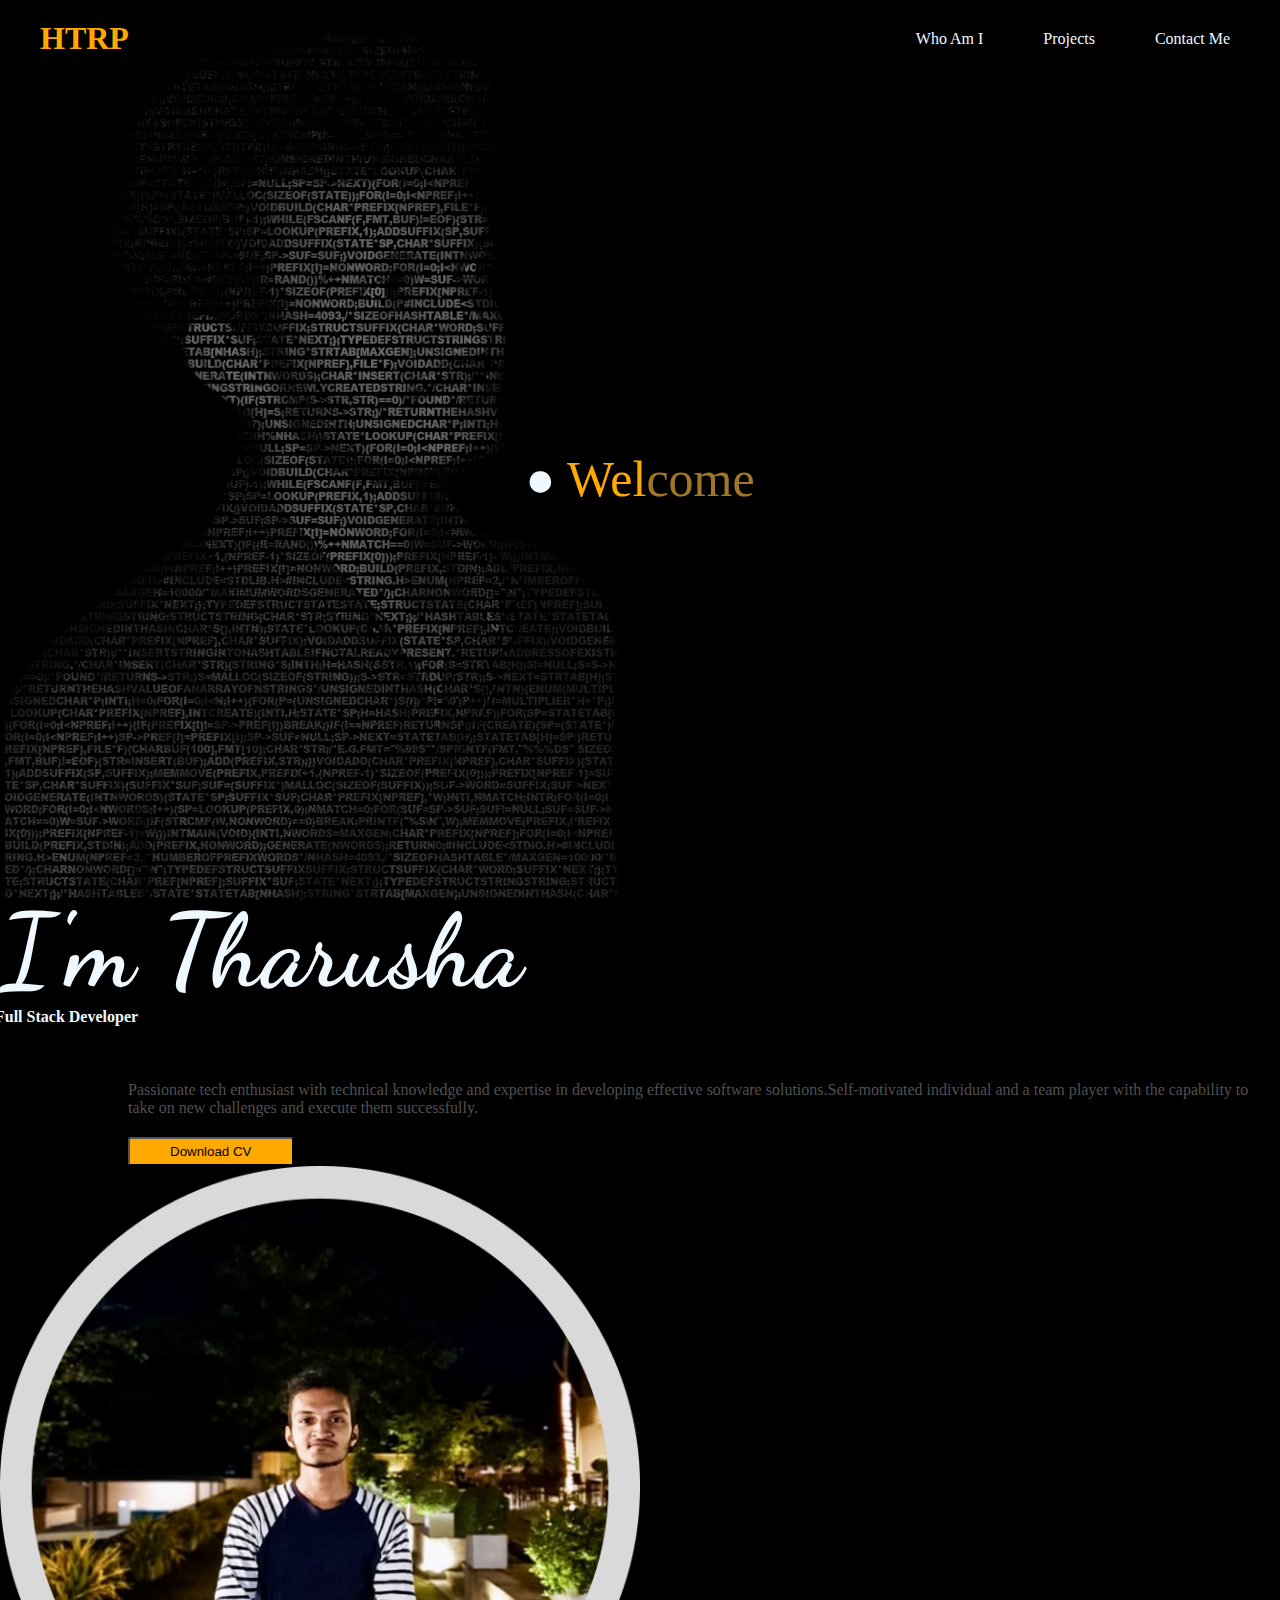
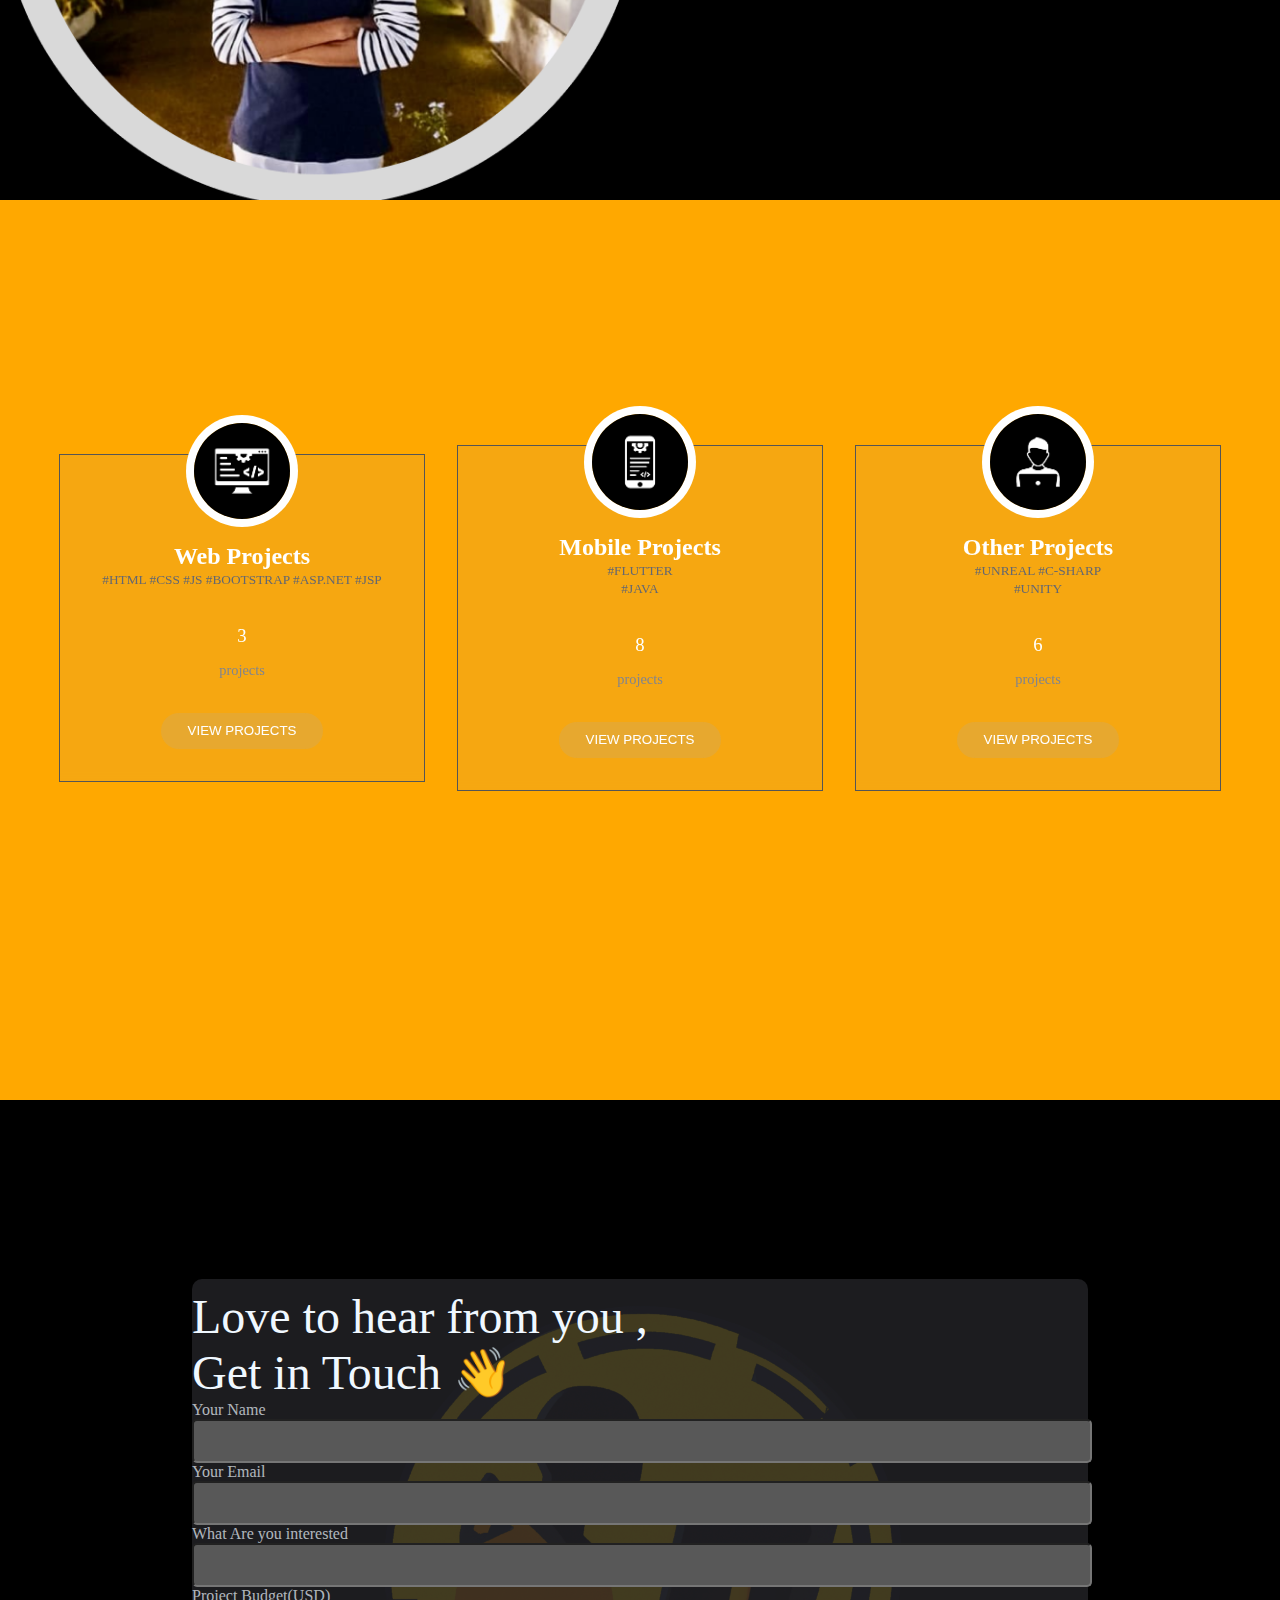
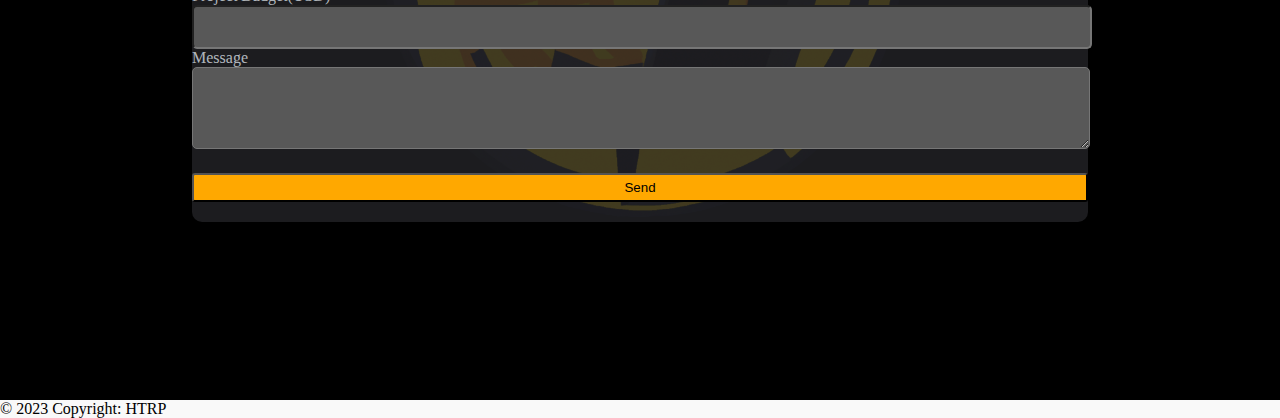
==== index.html @ 8b5256a5 "deployed" ====
<!DOCTYPE html>
<html lang="en">
<head>
    <meta charset="UTF-8">
    <meta http-equiv="X-UA-Compatible" content="IE=edge">
    <meta name="viewport" content="width=device-width, initial-scale=1.0">
    <link href="https://cdn.jsdelivr.net/npm/bootstrap@5.2.3/dist/css/bootstrap.min.css" rel="stylesheet" integrity="sha384-rbsA2VBKQhggwzxH7pPCaAqO46MgnOM80zW1RWuH61DGLwZJEdK2Kadq2F9CUG65" crossorigin="anonymous">
    <link rel="icon" type="image/x-icon" href="images/logo.ico">
    <link href='https://fonts.googleapis.com/css?family=Dancing Script' rel='stylesheet'>
    <link rel="stylesheet" href="styles/main.css">
    
    
    <title> HTRP</title>
</head>
<body>
    <div id="Preloader">
    </div>
    <nav class="navbar">
        <div class="logo">HTRP</div>
        <div class="nav-links">
            <ul>
                <li><a href="#mepage">Who Am I</a></li>
                <li><a href="#projectspage">Projects</a></li>
                <li><a href="#contactpage">Contact Me</a></li>
            </ul>
        
        </div>
        <div class="menu">
            <img src="./images/menu.png" class="menuicon">
        </div>
        
    </nav>

    
    
    <section class="sub welcome" id="welcome">
        
        <div class="contain">
            <img src="./images/wordart 1.png"class="wordart"/>
            <div class="wording"><c class="dot"> ● </c><c class="frontWording"> Wel</c><c class="backWording">come</c></div>
        </div>


    </section>
    <section class="sub me" id="mepage">
            <div class="container-fluid mainContainer">
                <div class="row">
                    <div class="col-md-6 order-2">
                        <div class="container-fluid text-center">
                            <div class="row">
                                <div class="col">
                                    <p class="Im">I'm Tharusha</p>
                                </div>
                            </div>
                            <div class="row">
                                <div class="col text-center">
                                    <p class="fullstack">Full Stack Developer</p>
                                </div>
                                <div class="descriptionAbout">
                                    <p class="details">Passionate tech enthusiast with technical knowledge and expertise in developing effective software solutions.Self-motivated individual and a team player with the capability to take on new challenges and execute them successfully.</p> <input type="button" value="Download CV" class="Cvbutton btn"> 
                                    
                                </div>
                                
                                

                            </div>


                        </div>
                    </div>

                    <div class="col-md-6 text-center order-1">
                        <img src="./images/profile.png" class="profileImage">
                    </div>
                </div>
            </div>
    </section>
    <section class="sub project" id="projectspage">
        <div class="main">
            <ui class="mainImages">
                <li><img src="./icons/android-studio.png" class="iconImages"></li>
                <li><img src="./icons/android.png" class="iconImages"></li>
                <li><img src="./icons/c-plus-plus.png" class="iconImages"></li>
                <li><img src="./icons/c-script.png" class="iconImages"></li>
                <li><img src="./icons/c-sharp-solid.png" class="iconImages"></li>
                <li><img src="./icons/code.png" class="iconImages"></li>
                <li><img src="./icons/css3.png" class="iconImages"></li>
                <li><img src="./icons/database.png" class="iconImages"></li>
                <li><img src="./icons/dot-net.png" class="iconImages"></li>
                <li><img src="./icons/figma.png" class="iconImages"></li>
                <li><img src="./icons/flutter.png" class="iconImages"></li>
                <li><img src="./icons/html-five.png" class="iconImages"></li>
                <li><img src="./icons/java.png" class="iconImages"></li>
                <li><img src="./icons/js.png" class="iconImages"></li>
                <li><img src="./icons/pen.png" class="iconImages"></li>
                <li><img src="./icons/php.png" class="iconImages"></li>
                <li><img src="./icons/python.png" class="iconImages"></li>
                <li><img src="./icons/sql.png" class="iconImages"></li>











            </ui>

        </div>
        <div class="User-card">
            <div class="card">
                <div class="icon-img">
                    <img src="./images/web.png" alt="web">
                </div>
                <h2>Web Projects</h2>
                <small>#HTML #CSS #JS #BOOTSTRAP #ASP.NET #JSP</small>
                <h3>3</h3>
                <p>
                    projects
                </p>
                <button type="button">
                    view Projects
                </button>
            </div>
            <div class="card">
                <div class="icon-img">
                    <img src="./images/app.png" alt="web">
                </div>
                <h2>Mobile Projects</h2>
                <small> #FLUTTER<br>#JAVA</small>
                <h3>8</h3>
                <p>
                    projects
                </p>
                <button type="button">
                    view Projects
                </button>
            </div>
            <div class="card">
                <div class="icon-img">
                    <img src="./images/other.png" alt="web">
                </div>
                <h2>Other Projects</h2>
                <small>#UNREAL #C-SHARP <br>#UNITY</small>
                <h3>6</h3>
                <p>
                    projects 
                </p>
                <button type="button">
                    view Projects
                </button>
            </div>
            
        
        </div>
    </section>
    <section class="sub contact" id="contactpage">
        <img src="./images/backgroundLogo.png" class="bgLogo">
       
       <form class="fromcontact" action="https://formspree.io/f/mayzeoyl" method="POST">
        <div class="container">
            <div class="row">
                <div class="col-12">
                    <p class="Greeting">Love to hear from you , <br>
                        Get in Touch 👋</p>
                </div>
    
           </div>
           <div class="row inputrow">
                <div class="col-md-6">
                    <label class="lableText">Your Name</label><br>
                    <input type="text" class="inputPlace" name="name" required>
                </div>
    
                <div class="col-md-6">
                    <label class="lableText">Your Email</label><br>
                    <input type="email" class="inputPlace" name="email" required>
                </div>
           </div>
           <div class="row inputrow">
            <div class="col-md-6 ">
                <label class="lableText">What Are you interested</label><br>
                <input type="text" class="inputPlace" name="subject" required>
            </div>
    
            <div class="col-md-6 ">
                <label class="lableText">Project Budget(USD)</label><br>
                <input type="number" class="inputPlace" name="budget" required>
            </div>
       </div>
           <div class="row">
                <div class="col-12">
                    <lable class="lableText">Message</lable><br>
                    <textarea class="inputPlace2" name="message" required></textarea>
    
                </div>
           </div>
           <div class="row buttonrow">
                <div class="col d-flex justify-content-center" >
                    <input type="submit" value="Send" class="submitButton btn">
                </div>
           </div>
           </div>
       </form>
    </section>
    <footer class="text-center text-lg-start text-bg-dark " id="footer">
        <div class="text-center p-4" style="background-color: rgba(0, 0, 0, 0.025);">
          © 2023 Copyright: HTRP
        </div>
        
      </footer>
    </body>
    <script>
        const menuHamburger = document.querySelector(".menuicon")
        const navLinks = document.querySelector(".nav-links")
        
        menuHamburger.addEventListener('click',()=>{
            navLinks.classList.toggle('mobileMenu')
        })</script>
    <script type = "text/javascript" src="scripts/main.js"></script>
    <script src="https://cdn.jsdelivr.net/npm/bootstrap@5.2.3/dist/js/bootstrap.bundle.min.js" integrity="sha384-kenU1KFdBIe4zVF0s0G1M5b4hcpxyD9F7jL+jjXkk+Q2h455rYXK/7HAuoJl+0I4" crossorigin="anonymous"></script>
    <script src="https://cdn.jsdelivr.net/npm/@popperjs/core@2.11.6/dist/umd/popper.min.js" integrity="sha384-oBqDVmMz9ATKxIep9tiCxS/Z9fNfEXiDAYTujMAeBAsjFuCZSmKbSSUnQlmh/jp3" crossorigin="anonymous"></script>
    <script src="https://cdn.jsdelivr.net/npm/bootstrap@5.2.3/dist/js/bootstrap.min.js" integrity="sha384-cuYeSxntonz0PPNlHhBs68uyIAVpIIOZZ5JqeqvYYIcEL727kskC66kF92t6Xl2V" crossorigin="anonymous"></script>
  
</body>
</html>
---- styles/main.css ----
* {
    padding:0;
    margin:0;
   
    

}
body{
    overflow-x: hidden ;
    box-sizing:border-box;

}


#Preloader{
    background: black url(../images/loading.gif) no-repeat center center;
    background-size: 5%;
    width:100%;
    height:100vh;
    position:fixed;
    z-index:999;
}

.sub{
    height:100vh;
    display: flex;
    width:100%;
    overflow-x: hidden;
    align-items: center;
    scroll-snap-align: start;
}
.menu{
    display: none;
    position: absolute;
    right: 20px;
    
}
.menuicon{
    width:35px;
}

.me{
    background-color: black;
    justify-content: center;
    
    
}

.project{
    background-color: #FFA800;
    justify-content: center;
}

.contact{
    background-color: black;
    justify-content: center;
}


.wordart{
    width: 55%;
    position: absolute;
    left:0px;
    bottom: 0px;
    z-index: 1;
    height: 100%;
    width: auto;
    

}
.welcome{
    background-color:black;
}

.wording{
    font-size: 50px;
    z-index: 10;
    position: absolute;
    display: flexbox;
    width: 100%;
    text-align: center;
    
    
    
}

.wordingback{
    font-size: 50px;
    z-index: 10;
    position: absolute;
}
.frontWording{
    color: #FFA800;
}

.backWording{
color: #A17726;
}
.dot{
  
    color: aliceblue;
}
.profileImage{
    width: 50%;
}

.Im{
    font-family: 'Dancing Script';font-size: 22px;
    color: aliceblue;
    font-size:8vw;
    font-weight: bold;
    margin: 0%;
}
.fullstack{
    color: aliceblue;
    font: size 1.5em;
    font-weight: bold;
    margin: -5px;

}
.navbar{
    z-index: 80;
    position: absolute;
    padding: 20px;
    display: flex;
    justify-content: space-between;
    width: 100vw;
    align-items: center;
    box-sizing: border-box;
}

.navbar a{
    color: aliceblue;
    

}
.navbar .logo{
    font-size: 2em;
    font-weight: bold;
    color: #FFA800;
    margin-left: 20px;
    margin-right:auto;
    left: 0;
}
.navbar .nav-links ul{
    display: flex ;
}
.navbar .nav-links ul li{
    margin: 0px 30px;
    list-style: none;
    
}
.navbar .nav-links ul li a{
    text-decoration: none;
    font-weight:500;
    
}
.navbar .nav-links ul li a:hover{
    color: #FFA800;
    
    
}
.descriptionAbout{
    text-align: left;
    margin-top: 40px;
    padding-top:20px;
    padding-left: 10%;
    color: rgba(255, 255, 255, 0.331);
}
.inputrow input{
    color: rgba(240, 248, 255, 0.634);
    border-radius: 5px;
    z-index: 4;
    width: 100%;
    height:40px;
    background-color: #585858;
    
}
.contact textarea{
    color: rgba(240, 248, 255, 0.634);
    z-index: 4;
    width: 100%;
    height: 80px;
    border-radius: 5px;
    background-color: #585858
    
}
.buttonrow{
    text-align: right;
}
.lableText{
    color: rgba(240, 248, 255, 0.714);
}
.bgLogo{
    max-width: 50%;
    opacity: 80%;
    position: absolute;
    z-index: 2;
    flex-direction: column;
    display: flex;
} 
.fromcontact{
    border-radius: 10px;
    background-color: #81848f37;
    z-index: 6;
    width: 70%;
}
.Greeting{
    margin-top:10px;
    z-index: 4;
    font-size: 3em;
    color: aliceblue;
}

.contactForm{
    z-index: 90;
    position: absolute;
}

.Cvbutton{
 margin-top: 20px;
 background-color: #FFA800;
 border-radius: 3px;
 padding-top:5px;
 padding-bottom: 5px;
 padding-left: 40px;
 padding-right: 40px;
}
.Cvbutton:hover{
    border-color: #FFF;
    color: #FFF;
}

.resetButton{
    background-color:aliceblue;
    border-radius: 3px;
    padding-top:5px;
    padding-bottom: 5px;
    padding-left: 35px;
    padding-right: 35px;

}

.submitButton{
    background-color: #FFA800;
    border-radius: 3px;
    padding-top:5px;
    padding-bottom: 5px;
    padding-left: 45px;
    padding-right: 45px;
    width: 100%;
    margin: 20px 0px;
}
.submitButton:hover{
    border-color: #FFF;
    color: white;
}

.main{
    
    width: 100%;
    height: 100vh;
    position: absolute;
}

.mainImages{
    position: absolute;
    top:0;
    left: 0;
    width: 100%;
    height: 100%;
    overflow: hidden;
}
.details{
    padding-right: 30px;
}
.mainImages li {
    position:absolute;
    display: block;
    list-style: none;
    width: 30px;
    height: 30px;
    animation: animate 25s linear infinite;
    bottom: -150px;
}
.mainContainer{
    display: flex;
    flex-wrap: wrap;
}

.mainImages li:nth-child(1){
    left:11%;
    width: 35px;
    height: 35px;
    animation-delay: 2s;
}
.mainImages li:nth-child(2){
    left:22%;
    width: 30px;
    height: 30px;
    animation-delay: 16s;
}


.mainImages li:nth-child(3){
    left:33%;
    width: 40px;
    height: 40px;
    animation-delay: 8s;
}
.mainImages li:nth-child(4){
    left:45%;
    width: 35px;
    height: 35px;
    animation-delay: 20s;
}
.mainImages li:nth-child(5){
    left:56%;
    width: 30px;
    height: 30px;
    animation-delay: 4s;
}
.mainImages li:nth-child(6){
    left:67%;
    width: 30px;
    height: 30px;
    animation-delay: 13s;
}


.mainImages li:nth-child(7){
    left:78%;
    width: 35px;
    height: 35px;
    animation-delay: 34s;
}
.mainImages li:nth-child(8){
    left:89%;
    width: 30px;
    height: 30px;
    animation-delay: 24s;
}
.mainImages li:nth-child(9){
    left:9%;
    width: 40px;
    height: 40px;
    animation-delay: 12s;
}
.mainImages li:nth-child(10){
    left:18%;
    width: 35px;
    height: 35px;
    animation-delay: 30s;
}
.mainImages li:nth-child(11){
    left:27%;
    width: 30px;
    height: 30px;
    animation-delay: 18s;
}
.mainImages li:nth-child(13){
    left:36%;
    width: 40px;
    height: 40px;
    animation-delay: 22s;
}
.mainImages li:nth-child(14){
    left:45%;
    width: 35px;
    height: 35px;
    animation-delay: 5s;
}
.mainImages li:nth-child(15){
    left:54%;
    width: 30px;
    height: 30px;
    animation-delay: 32s;
}
.mainImages li:nth-child(16){
    left:63%;
    width: 40px;
    height: 40px;
    animation-delay: 26s;
}
.mainImages li:nth-child(17){
    left:72%;
    width: 35px;
    height: 35px;
    animation-delay: 16s;
}
.mainImages li:nth-child(18){
    left:91%;
    width: 30px;
    height: 30px;
    animation-delay: 10s;
}

.iconImages{
    width: 100%;
    height: 100%;
} 

@keyframes animate{
    0%{
        transform: translateY(0) rotate(0deg);
        opacity: 1;
        border-radius: 0;
    }
    100%{
        transform: translateY(-1000px) rotate(720deg);
        opacity: 0;
        border-radius: 0;
    }
}







.User-card{
    padding:2em;
    display:flex;
    justify-content: space-evenly;
    align-items: center;
    flex-wrap:wrap;
    min-height: 100vh;
}

.card{
    margin: 1em 1em 5em 1em;
    max-width: 60em;
    background: rgba(171, 171, 171, 0.1);
    color: #FFF;
    padding: 2em;
    text-align: center;
    position: relative;
    backdrop-filter: blur(4px);
    border: 1px #555 solid;
    width:300px;
}

.card::before{
    content: '';
    position:absolute;
    top:0;
    left:50%;
    transform:translate(-50%);
    background:linear-gradient(
        0deg,
        #000000,
        #36363653
    );
    width: 0;
    height: 0;
    z-index: -1;
    border-radius: inherit;

}

.icon-img{
    width:6em;
    height: 6em;
    margin: -4em auto 0 auto;
    border-radius: 50%;
    background: linear-gradient(
        0deg,
        #000000,
        #000000
        

    );
    display: flex;
    justify-content:center;
    align-items: center;
    box-shadow: 0 0 0 0.5em #ffffff;


}

.icon-img img{
    width: 90%;
    height:90%;
    border-radius:inherit;
}


.card h2{
    margin: 1em 0 0 0 ;

}

.card h3{
    color:#FFf;
    margin: 2em 0 0.5em 0;
    font-weight: 400;
}

.card p{
    color: #81848f;
    font-size: 0.9em;
    line-height: 27px;
    max-width: 20em;
    margin: 0.2em auto 2em auto;

}


.card small{
    color: #646771;
}


.card p ,
card small{
    transition: 0.2s;

}

.card button{
    background:rgba(171, 171, 171, 0.2);
    border: none;
    border-radius: 3em;
    padding: 0.8em 2em;
    color: #fff;
    cursor:pointer;
    text-transform: uppercase;
    transition: 0.3s;

}

.card:hover button{
    background:#fff;
    color: #111;
}


.card:hover p,
.card:hover small{
    color: #fff;

}

.card:hover::before{
    animation:fill 1s ease-in-out forwards;
}

@keyframes fill{
    40%{
        width: 100%;
        height: 0.5em;
    }
    50%{
        width:100%;
        height:0.5em;
    }
    100%{
        width:100%;
        height:100%;
    }
}

@media screen and (max-width:450px) {

    .Greeting {
       
        font-size: 1.5em;
       
    }
}

@media screen and (max-width:689px) {

    .Greeting {
       
        font-size: 2em;
       
    }
}

@media screen and (max-width:768px) {
    
    .navbar{
        padding:0;
    }
    .navbar .mobileMenu{
        margin-left:0% ;
    }
    .navbar .nav-links ul li{
        margin: 25% 0px;
        font-size: 2em;
    }
    .navbar .nav-links ul li:hover{
        color: #FFA800;
        font-size: 3em;
    }
    
    
    

    .nav-links{
        top:0;
        left:0; 
        margin-left: -100%;
        position: absolute;
        width: 100%;
        height: 100vh ;
        background-color: rgba(255, 255, 255, 0.437);
        display: flex;
        justify-content: center;
        align-items: center;
        backdrop-filter: blur(7px);
       
        
    }
    .nav-links li{
        list-style: none;
    }
    .menu{
        display: block;

    }
    .nav-links ul{
        display: flex;
        flex-direction: column;
        align-items: center ;
      
    }


    
   
 }

 @media screen and (max-width:865px) {
    .me{
        height:750px ;
    }
    
    .contact{
        height: 1000px;
    }
    .wordart{
        height: auto;
        width: 80%;
       }
 }

 
 
 @media screen and (max-width:1060px){
    .project{
        height: 1600px;
    }
   
 }
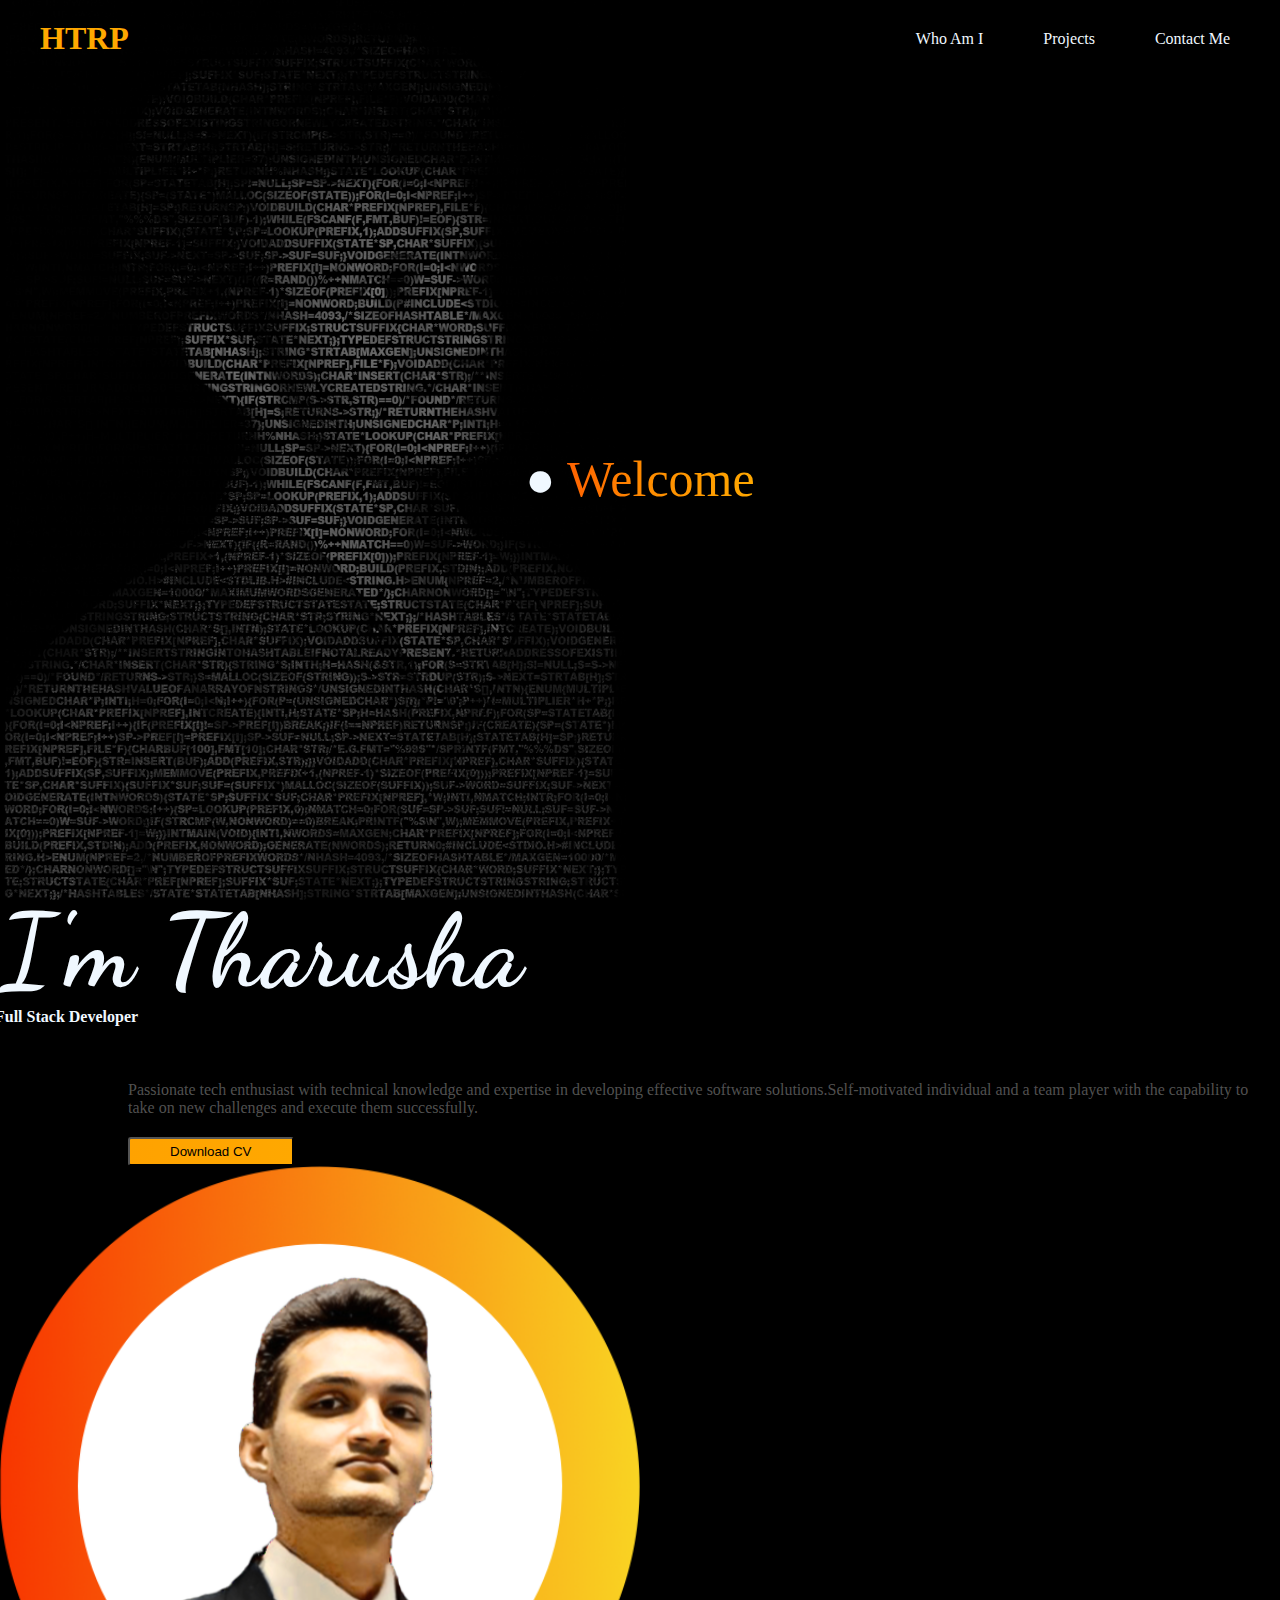
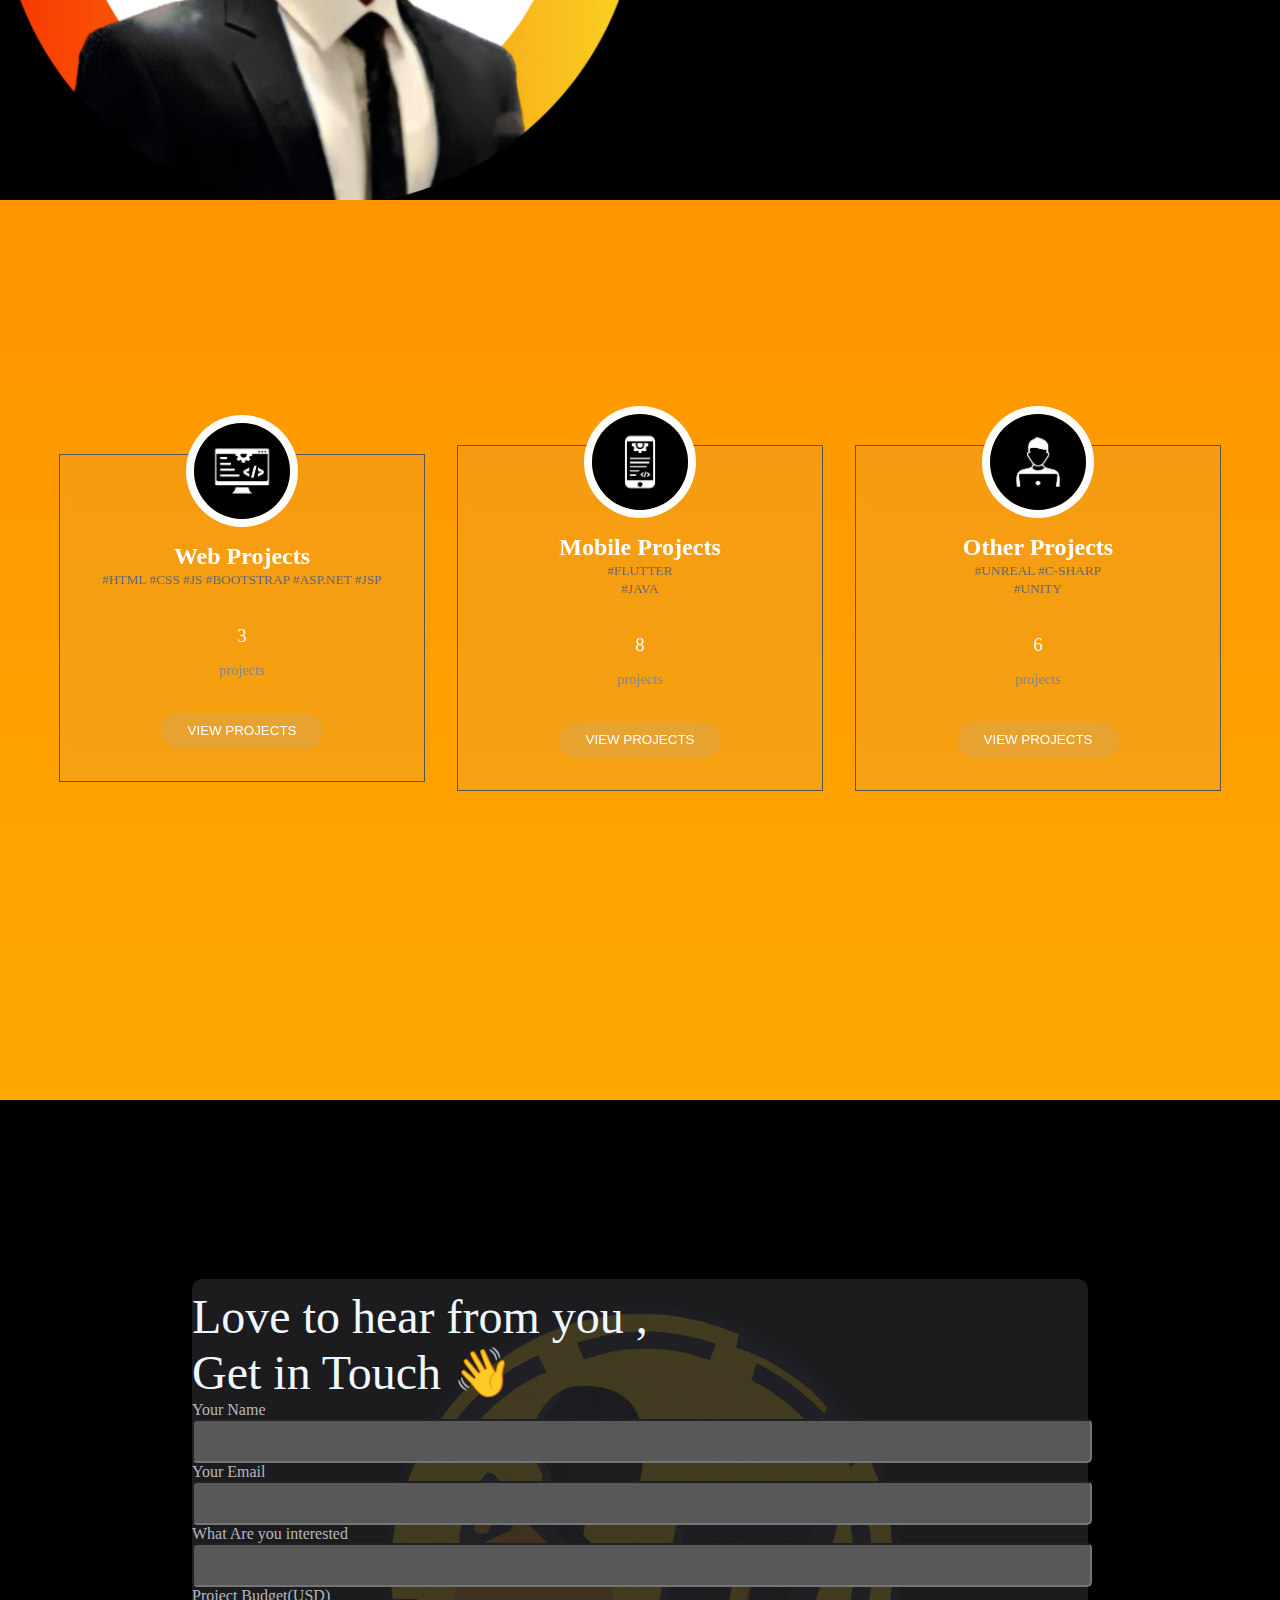
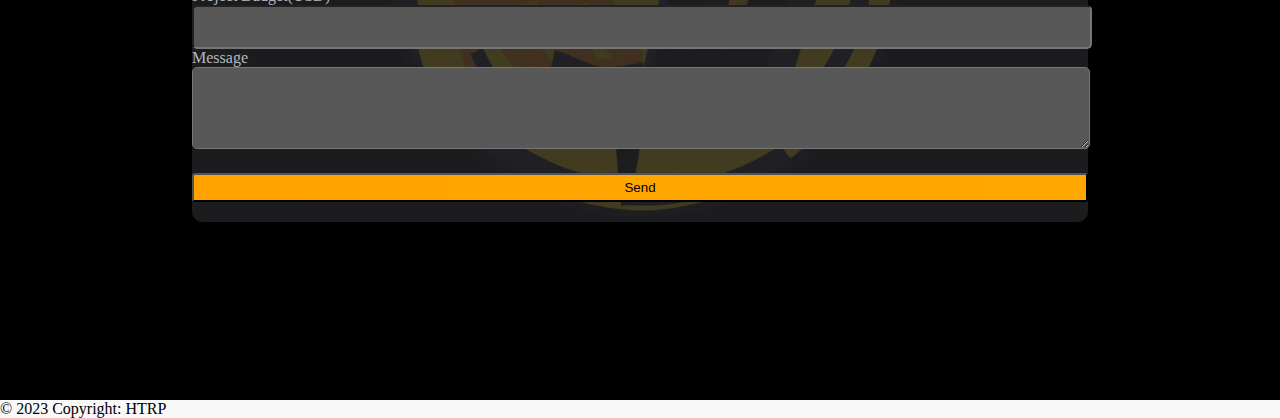
==== commit b108c9a6: "updated" ====
--- a/index.html
+++ b/index.html
@@ -8,8 +8,14 @@
     <link rel="icon" type="image/x-icon" href="images/logo.ico">
     <link href='https://fonts.googleapis.com/css?family=Dancing Script' rel='stylesheet'>
     <link rel="stylesheet" href="styles/main.css">
-    
-    
+    <!-- SEO Improvements -->
+    <meta name="description" content="Tharusha Perera - Full Stack Developer Portfolio. View web, mobile, and other projects. Contact for collaboration or project inquiries.">
+    <meta name="keywords" content="Full Stack Developer, Web Development, Mobile Development, Software Solutions, HTRP, Tharusha Portfolio">
+    <meta name="author" content="Tharusha">
+    <meta property="og:title" content="Tharusha Perera - Full Stack Developer Portfolio">
+    <meta property="og:description" content="Portfolio showcasing web and mobile projects by Tharusha. Contact for collaboration.">
+    <meta property="og:url" content="https://tharusha.me">
+
     <title> HTRP</title>
 </head>
 <body>
@@ -70,7 +76,7 @@
                     </div>
 
                     <div class="col-md-6 text-center order-1">
-                        <img src="./images/profile.png" class="profileImage">
+                        <img src="./images/profile-pic-9.png" class="profileImage">
                     </div>
                 </div>
             </div>
@@ -227,14 +233,3 @@
   
 </body>
 </html>
-
-
-  
-
-
-
-
-
-
-
-
--- a/styles/main.css
+++ b/styles/main.css
@@ -47,7 +47,7 @@
 }
 
 .project{
-    background-color: #FFA800;
+    background: linear-gradient( #ff9500, #FFA800);
     justify-content: center;
 }
 
@@ -90,11 +90,18 @@
     position: absolute;
 }
 .frontWording{
-    color: #FFA800;
+    background: linear-gradient(to right, #ff6200, #ff8c00);
+  -webkit-background-clip: text;
+  background-clip: text;
+  color: transparent;
+    
 }
 
 .backWording{
-color: #A17726;
+    background: linear-gradient(to right, #ff8c00, #FFA800);
+    -webkit-background-clip: text;
+    background-clip: text;
+    color: transparent;
 }
 .dot{
   
@@ -219,7 +226,8 @@
 
 .Cvbutton{
  margin-top: 20px;
- background-color: #FFA800;
+
+ background: linear-gradient(to right, #ffa200, #FFA800);
  border-radius: 3px;
  padding-top:5px;
  padding-bottom: 5px;
@@ -242,7 +250,7 @@
 }
 
 .submitButton{
-    background-color: #FFA800;
+    background: linear-gradient(to right, #ffa200, #FFA800);
     border-radius: 3px;
     padding-top:5px;
     padding-bottom: 5px;
